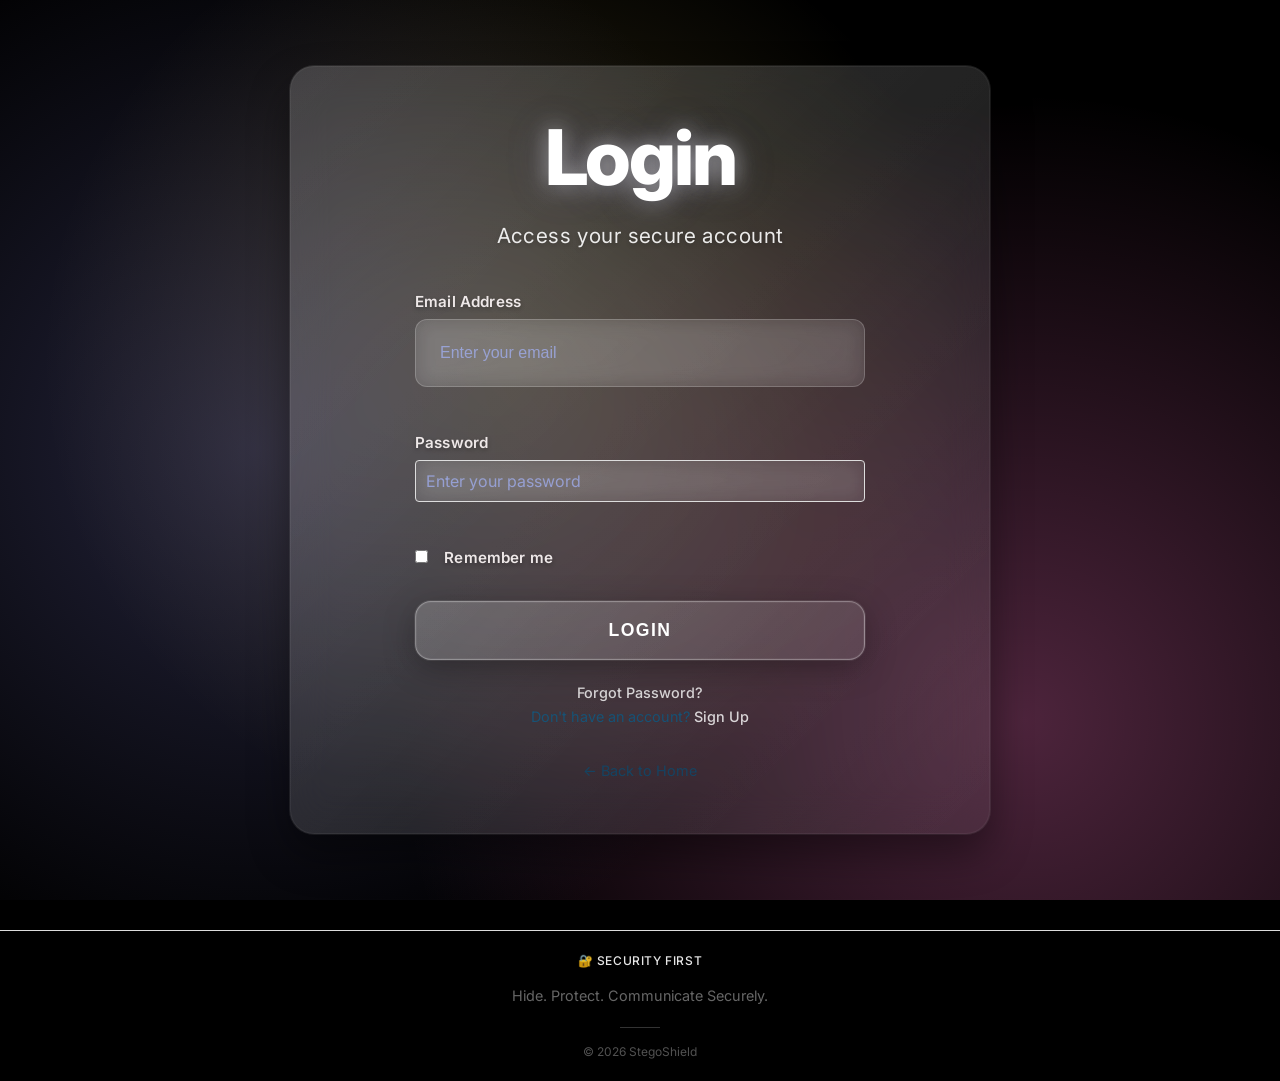
==== frontend/login.html @ 9a410ee3 "Initial commit" ====
<!DOCTYPE html>
<html lang="en">
<head>
    <meta charset="UTF-8">
    <meta name="viewport" content="width=device-width, initial-scale=1.0">
    <title>Login - StegoShield</title>
    <link rel="stylesheet" href="style.css">
    <link rel="stylesheet" href="https://cdnjs.cloudflare.com/ajax/libs/font-awesome/6.0.0/css/all.min.css">
</head>
<body>
    <div class="container">
        <div class="content">
            <h1>Login</h1>
            <p class="tagline">Access your secure account</p>
            
            <form class="auth-form" id="login-form">
                <div class="form-group">
                    <label for="email">Email Address</label>
                    <input type="email" id="email" placeholder="Enter your email" required>
                    <span class="error-message" id="email-error"></span>
                </div>
                
                <div class="form-group">
                    <label for="password">Password</label>
                    <input type="password" id="password" placeholder="Enter your password" required>
                    <span class="error-message" id="password-error"></span>
                </div>
                
                <div class="form-group">
                    <label class="checkbox-label">
                        <input type="checkbox" id="remember">
                        <span class="checkmark"></span>
                        Remember me
                    </label>
                </div>
                
                <button type="submit" class="btn" id="login-btn">
                    <span class="btn-text">Login</span>
                    <span class="btn-loading" style="display: none;">
                        <i class="fas fa-spinner fa-spin"></i> Logging in...
                    </span>
                </button>
            </form>
            
            <div class="auth-links">
                <a href="forgot-password.html" class="link">Forgot Password?</a>
                <p>Don't have an account? <a href="signup.html" class="link">Sign Up</a></p>
            </div>
            
            <div class="back-link">
                <a href="welcome.html">← Back to Home</a>
            </div>
        </div>
    </div>
    
    <footer>
        <div class="footer-content">
            <div class="tag">🔐 Security First</div>
            <p>Hide. Protect. Communicate Securely.</p>
            <div class="divider"></div>
            <p>© 2026 StegoShield</p>
        </div>
    </footer>

    <script>
        function togglePassword(fieldId) {
            const passwordField = document.getElementById(fieldId);
            const eyeIcon = document.getElementById(fieldId + '-eye');
            
            if (passwordField.type === 'password') {
                passwordField.type = 'text';
                eyeIcon.classList.remove('fa-eye');
                eyeIcon.classList.add('fa-eye-slash');
            } else {
                passwordField.type = 'password';
                eyeIcon.classList.remove('fa-eye-slash');
                eyeIcon.classList.add('fa-eye');
            }
        }

        function validateEmail(email) {
            const emailRegex = /^[^\s@]+@[^\s@]+\.[^\s@]+$/;
            return emailRegex.test(email);
        }

        function showError(fieldId, message) {
            document.getElementById(fieldId + '-error').textContent = message;
        }

        function clearErrors() {
            document.getElementById('email-error').textContent = '';
            document.getElementById('password-error').textContent = '';
        }

        document.getElementById('login-form').addEventListener('submit', function(e) {
            e.preventDefault();
            clearErrors();
            
            const email = document.getElementById('email').value.trim();
            const password = document.getElementById('password').value;
            const remember = document.getElementById('remember').checked;
            const loginBtn = document.getElementById('login-btn');
            const btnText = loginBtn.querySelector('.btn-text');
            const btnLoading = loginBtn.querySelector('.btn-loading');
            
            // Validation
            let isValid = true;
            
            if (!email) {
                showError('email', 'Email is required');
                isValid = false;
            } else if (!validateEmail(email)) {
                showError('email', 'Please enter a valid email address');
                isValid = false;
            }
            
            if (!password) {
                showError('password', 'Password is required');
                isValid = false;
            } else if (password.length < 6) {
                showError('password', 'Password must be at least 6 characters');
                isValid = false;
            }
            
            if (!isValid) return;
            
            // Show loading state
            btnText.style.display = 'none';
            btnLoading.style.display = 'inline';
            loginBtn.disabled = true;
            
            // Simulate authentication
            setTimeout(() => {
                // For demo: accept gmail.com emails with any password
                if (email.endsWith('@gmail.com') || email.endsWith('@stegoshield.com')) {
                    console.log('Login successful:', { email, remember });
                    
                    // Store session (in real app, this would be server-side)
                    if (remember) {
                        localStorage.setItem('userEmail', email);
                    } else {
                        sessionStorage.setItem('userEmail', email);
                    }
                    
                    // Extract name from email and store it
                    const emailParts = email.split('@');
                    const userName = emailParts[0].charAt(0).toUpperCase() + emailParts[0].slice(1);
                    localStorage.setItem('userName', userName);
                    
                    // Redirect to main app
                    window.location.href = 'index.html';
                } else {
                    showError('email', 'Please use a valid email address (@gmail.com or @stegoshield.com for demo)');
                    btnText.style.display = 'inline';
                    btnLoading.style.display = 'none';
                    loginBtn.disabled = false;
                }
            }, 1500);
        });

        // Auto-fill remembered email
        window.addEventListener('load', function() {
            const rememberedEmail = localStorage.getItem('userEmail');
            if (rememberedEmail) {
                document.getElementById('email').value = rememberedEmail;
                document.getElementById('remember').checked = true;
            }
        });
    </script>
</body>
</html>
---- frontend/style.css ----
@import url('https://fonts.googleapis.com/css2?family=Inter:wght@300;400;500;600;700;800;900&display=swap');

:root {
    /* Clean Color Palette */
    --primary-gradient: linear-gradient(135deg, #667eea 0%, #764ba2 100%);
    --bg-gradient: linear-gradient(135deg, #1a1a2e 0%, #16213e 50%, #0f3460 100%);
    --glass-white: rgba(255, 255, 255, 0.08);
    --glass-white-heavy: rgba(255, 255, 255, 0.12);
    --text-primary: #ffffff;
    --text-secondary: #e0e7ff;
    --text-muted: #a5b4fc;
    --text-light: #818cf8;
    --accent-primary: #818cf8;
    --accent-secondary: #c084fc;
    --accent-success: #34d399;
    --accent-warning: #fbbf24;
    --accent-error: #f87171;
    --accent-info: #67e8f9;
    
    /* Clean Spacing System */
    --spacing-xs: 0.25rem;
    --spacing-sm: 0.5rem;
    --spacing-md: 1rem;
    --spacing-lg: 1.5rem;
    --spacing-xl: 2rem;
    --spacing-2xl: 2.5rem;
    --spacing-3xl: 3rem;
    --spacing-4xl: 4rem;
    
    /* Clean Shadows */
    --shadow-sm: 0 1px 2px 0 rgba(0, 0, 0, 0.2);
    --shadow-md: 0 4px 6px -1px rgba(0, 0, 0, 0.3), 0 2px 4px -1px rgba(0, 0, 0, 0.2);
    --shadow-lg: 0 10px 15px -3px rgba(0, 0, 0, 0.4), 0 4px 6px -2px rgba(0, 0, 0, 0.3);
    --shadow-xl: 0 20px 25px -5px rgba(0, 0, 0, 0.5), 0 10px 10px -5px rgba(0, 0, 0, 0.2);
    --shadow-2xl: 0 25px 50px -12px rgba(0, 0, 0, 0.6);
    
    /* Clean Border Radius */
    --radius-sm: 0.375rem;
    --radius-md: 0.5rem;
    --radius-lg: 0.75rem;
    --radius-xl: 1rem;
    --radius-2xl: 1.5rem;
    --radius-full: 9999px;
    
    /* Clean Typography */
    --font-xs: 0.75rem;
    --font-sm: 0.875rem;
    --font-base: 1rem;
    --font-lg: 1.125rem;
    --font-xl: 1.25rem;
    --font-2xl: 1.5rem;
    --font-3xl: 1.875rem;
    --font-4xl: 2.25rem;
    --font-5xl: 3rem;
    --font-6xl: 3.75rem;
    --font-7xl: 4.5rem;
    --font-8xl: 6rem;
    --font-9xl: 8rem;
}

* {
    margin: 0;
    padding: 0;
    box-sizing: border-box;
}

body {
    font-family: 'Inter', -apple-system, BlinkMacSystemFont, 'Segoe UI', Roboto, Oxygen, Ubuntu, Cantarell, sans-serif;
    background: #000000;
    color: #ffffff;
    margin: 0;
    padding: 0;
    -webkit-font-smoothing: antialiased;
    -moz-osx-font-smoothing: grayscale;
    text-rendering: optimizeLegibility;
    line-height: 1.6;
    font-weight: 400;
    min-height: 100vh;
    overflow-x: hidden;
}

.container {
    min-height: 100vh;
    display: flex;
    align-items: center;
    justify-content: center;
    padding: 40px 20px;
    position: relative;
    overflow: hidden;
}

.container::before {
    content: '';
    position: absolute;
    top: 0;
    left: 0;
    right: 0;
    bottom: 0;
    background: 
        radial-gradient(circle at 20% 50%, rgba(120, 119, 198, 0.3) 0%, transparent 50%),
        radial-gradient(circle at 80% 80%, rgba(255, 119, 198, 0.3) 0%, transparent 50%),
        radial-gradient(circle at 40% 40%, rgba(255, 219, 98, 0.2) 0%, transparent 50%);
    animation: gradientShift 15s ease-in-out infinite;
}

@keyframes gradientShift {
    0%, 100% { transform: rotate(0deg) scale(1); }
    50% { transform: rotate(180deg) scale(1.1); }
}

.content {
    background: linear-gradient(135deg, rgba(255, 255, 255, 0.1) 0%, rgba(255, 255, 255, 0.05) 100%);
    backdrop-filter: blur(20px);
    -webkit-backdrop-filter: blur(20px);
    border-radius: 24px;
    padding: 50px 40px;
    text-align: center;
    box-shadow: 
        0 20px 40px rgba(0, 0, 0, 0.4),
        0 0 0 1px rgba(255, 255, 255, 0.1),
        inset 0 0 0 1px rgba(255, 255, 255, 0.05);
    position: relative;
    z-index: 1;
    max-width: 500px;
    width: 100%;
    animation: contentFloat 6s ease-in-out infinite;
}

@keyframes contentFloat {
    0%, 100% { transform: translateY(0px); }
    50% { transform: translateY(-10px); }
}

.content::before {
    content: '';
    position: absolute;
    top: 0;
    left: 0;
    right: 0;
    bottom: 0;
    background: linear-gradient(135deg, rgba(255, 255, 255, 0.1) 0%, rgba(255, 255, 255, 0.02) 100%);
    border-radius: 24px;
    pointer-events: none;
}

h1 {
    font-size: 4rem;
    font-weight: 800;
    margin-bottom: 20px;
    letter-spacing: -0.03em;
    color: #ffffff;
    text-shadow: 
        0 0 20px rgba(255, 255, 255, 0.5),
        0 0 40px rgba(120, 119, 198, 0.3),
        0 4px 8px rgba(0, 0, 0, 0.3);
    position: relative;
    z-index: 2;
    line-height: 1.1;
    animation: titleGlow 3s ease-in-out infinite alternate;
}

@keyframes titleGlow {
    from { 
        text-shadow: 
            0 0 20px rgba(255, 255, 255, 0.5),
            0 0 40px rgba(120, 119, 198, 0.3),
            0 4px 8px rgba(0, 0, 0, 0.3);
    }
    to { 
        text-shadow: 
            0 0 30px rgba(255, 255, 255, 0.8),
            0 0 60px rgba(120, 119, 198, 0.5),
            0 4px 8px rgba(0, 0, 0, 0.3);
    }
}

.tagline {
    font-size: 1.2rem;
    font-weight: 400;
    margin-bottom: 40px;
    color: rgba(255, 255, 255, 0.9);
    letter-spacing: 0.02em;
    position: relative;
    z-index: 2;
    line-height: 1.4;
    text-shadow: 0 2px 4px rgba(0, 0, 0, 0.2);
}

.btn {
    display: block;
    padding: 18px 40px;
    background: linear-gradient(135deg, rgba(255, 255, 255, 0.2) 0%, rgba(255, 255, 255, 0.1) 100%);
    color: #ffffff;
    text-decoration: none;
    border-radius: 16px;
    font-size: 1.1rem;
    font-weight: 600;
    transition: all 0.4s cubic-bezier(0.4, 0, 0.2, 1);
    border: 1px solid rgba(255, 255, 255, 0.3);
    box-shadow: 
        0 8px 32px rgba(0, 0, 0, 0.3),
        0 0 0 1px rgba(255, 255, 255, 0.1),
        inset 0 0 0 1px rgba(255, 255, 255, 0.05);
    position: relative;
    z-index: 2;
    overflow: hidden;
    text-transform: uppercase;
    letter-spacing: 0.08em;
    width: 100%;
    text-align: center;
}

.btn::before {
    content: '';
    position: absolute;
    top: 0;
    left: -100%;
    width: 100%;
    height: 100%;
    background: linear-gradient(90deg, transparent, rgba(255, 255, 255, 0.3), transparent);
    transition: left 0.8s ease;
}

.btn:hover {
    background: linear-gradient(135deg, rgba(255, 255, 255, 0.3) 0%, rgba(255, 255, 255, 0.15) 100%);
    border-color: rgba(255, 255, 255, 0.5);
    transform: translateY(-4px) scale(1.02);
    box-shadow: 
        0 16px 48px rgba(0, 0, 0, 0.4),
        0 0 0 1px rgba(255, 255, 255, 0.2),
        inset 0 0 0 1px rgba(255, 255, 255, 0.1);
}

.btn:hover::before {
    left: 100%;
}

.btn:active {
    transform: translateY(-2px) scale(1.01);
    box-shadow: 
        0 8px 32px rgba(0, 0, 0, 0.3),
        0 0 0 1px rgba(255, 255, 255, 0.1),
        inset 0 0 0 1px rgba(255, 255, 255, 0.05);
}

.auth-options {
    margin-top: 40px;
    padding-top: 30px;
    border-top: 1px solid rgba(255, 255, 255, 0.2);
    position: relative;
    z-index: 2;
}

.auth-text {
    font-size: 0.95rem;
    margin-bottom: 12px;
    opacity: 0.9;
    color: rgba(255, 255, 255, 0.9);
    font-weight: 400;
    letter-spacing: 0.02em;
    text-shadow: 0 2px 4px rgba(0, 0, 0, 0.2);
}

.auth-btn {
    display: block;
    padding: 12px 24px;
    background: linear-gradient(135deg, rgba(255, 255, 255, 0.15) 0%, rgba(255, 255, 255, 0.05) 100%);
    color: #ffffff;
    text-decoration: none;
    border-radius: 12px;
    font-size: 0.95rem;
    font-weight: 500;
    border: 1px solid rgba(255, 255, 255, 0.2);
    transition: all 0.3s cubic-bezier(0.4, 0, 0.2, 1);
    margin-bottom: 12px;
    box-shadow: 
        0 4px 16px rgba(0, 0, 0, 0.2),
        0 0 0 1px rgba(255, 255, 255, 0.1);
    text-shadow: 0 2px 4px rgba(0, 0, 0, 0.2);
    width: 100%;
    text-align: center;
}

.auth-btn:hover {
    background: linear-gradient(135deg, rgba(255, 255, 255, 0.25) 0%, rgba(255, 255, 255, 0.1) 100%);
    border-color: rgba(255, 255, 255, 0.4);
    transform: translateY(-2px) scale(1.02);
    box-shadow: 
        0 8px 24px rgba(0, 0, 0, 0.3),
        0 0 0 1px rgba(255, 255, 255, 0.2);
}

/* Simple Footer - No Box */
footer {
    text-align: center;
    margin-top: 60px;
    padding: 20px;
    color: rgba(255, 255, 255, 0.7);
    font-size: 0.85rem;
    font-weight: 400;
    text-shadow: 0 2px 4px rgba(0, 0, 0, 0.3);
}

.footer-content {
    display: flex;
    flex-direction: column;
    align-items: center;
    gap: 8px;
}

footer .tag {
    color: rgba(255, 255, 255, 0.9);
    font-size: 0.75rem;
    font-weight: 500;
    text-transform: uppercase;
    letter-spacing: 0.05em;
    margin-bottom: 8px;
}

footer p {
    margin-bottom: 4px;
    line-height: 1.4;
}

footer p:last-child {
    font-size: 0.75rem;
    opacity: 0.8;
    margin-bottom: 0;
}

footer .divider {
    width: 40px;
    height: 1px;
    background: rgba(255, 255, 255, 0.2);
    margin: 8px auto;
}

/* Enhanced Authentication Forms */
.auth-form {
    max-width: 450px;
    margin: 0 auto;
    position: relative;
    z-index: 2;
    text-align: left;
}

.form-group {
    margin-bottom: 20px;
    text-align: left;
}

.form-group label {
    display: block;
    margin-bottom: 8px;
    color: #ffffff;
    font-weight: 600;
    font-size: 0.95rem;
    letter-spacing: 0.01em;
    text-shadow: 0 2px 4px rgba(0, 0, 0, 0.3);
    text-align: left;
}

.form-group input[type="text"],
.form-group input[type="email"],
.form-group input[type="password"] {
    width: 100%;
    padding: 12px 16px;
    background: rgba(255, 255, 255, 0.1);
    border: 1px solid rgba(255, 255, 255, 0.2);
    border-radius: 8px;
    color: #ffffff;
    font-size: 0.95rem;
    transition: all 0.3s ease;
    text-align: left;
}

.form-group input[type="text"]:focus,
.form-group input[type="email"]:focus,
.form-group input[type="password"]:focus {
    outline: none;
    background: rgba(255, 255, 255, 0.15);
    border-color: rgba(255, 255, 255, 0.4);
    box-shadow: 0 0 0 3px rgba(255, 255, 255, 0.1);
}

.form-group input::placeholder {
    color: rgba(255, 255, 255, 0.5);
    text-align: left;
}

.error-message {
    display: block;
    margin-top: 5px;
    color: #f87171;
    font-size: 0.85rem;
    text-align: left;
}

.checkbox-label {
    display: flex;
    align-items: center;
    cursor: pointer;
    color: #ffffff;
    font-size: 0.9rem;
    text-align: left;
    margin-bottom: 20px;
    font-weight: 500;
}

.checkbox-label input[type="checkbox"] {
    margin-right: 8px;
}

.checkmark {
    /* Additional checkbox styling if needed */
    display: inline-block;
}

/* Centered submit buttons */
.auth-form .btn {
    display: block;
    margin: 30px auto 20px;
    text-align: center;
}

.auth-links {
    margin-top: 20px;
    text-align: center;
}

.auth-links .link {
    color: rgba(255, 255, 255, 0.8);
    text-decoration: none;
    font-size: 0.9rem;
    transition: color 0.3s ease;
}

.auth-links .link:hover {
    color: #ffffff;
}

.back-link {
    margin-top: 20px;
    text-align: center;
}

.back-link a {
    color: rgba(255, 255, 255, 0.7);
    text-decoration: none;
    font-size: 0.9rem;
    transition: color 0.3s ease;
}

.back-link a:hover {
    color: rgba(255, 255, 255, 0.9);
}

.password-strength {
    margin-top: 8px;
    text-align: left;
}

.strength-bar {
    width: 100%;
    height: 4px;
    background: rgba(255, 255, 255, 0.2);
    border-radius: 2px;
    overflow: hidden;
    margin-bottom: 5px;
}

.strength-bar::before {
    content: '';
    display: block;
    height: 100%;
    width: 0%;
    background: #dc2626;
    transition: all 0.3s ease;
}

.strength-text {
    font-size: 0.8rem;
    color: rgba(255, 255, 255, 0.7);
}

.input-wrapper {
    position: relative;
    width: 100%;
}

.form-group input[type="email"],
.form-group input[type="password"],
.form-group input[type="text"] {
    width: 100%;
    padding: var(--spacing-lg) var(--spacing-xl) var(--spacing-lg) var(--spacing-lg);
    border: 1px solid rgba(255, 255, 255, 0.2);
    border-radius: var(--radius-lg);
    font-size: var(--font-base);
    background: var(--glass-white);
    color: var(--text-primary);
    backdrop-filter: blur(10px);
    -webkit-backdrop-filter: blur(10px);
    transition: all 0.3s cubic-bezier(0.4, 0, 0.2, 1);
    font-weight: 400;
}

.form-group input:focus {
    outline: none;
    border-color: var(--accent-primary);
    background: rgba(255, 255, 255, 0.3);
    box-shadow: 0 0 0 3px rgba(59, 130, 246, 0.1);
}

.form-group input::placeholder {
    color: var(--text-muted);
    opacity: 0.7;
}

.input-icon {
    position: absolute;
    right: var(--spacing-md);
    top: 50%;
    transform: translateY(-50%);
    color: var(--text-muted);
    opacity: 0.6;
    cursor: pointer;
    transition: all 0.3s ease;
    font-size: var(--font-lg);
}

.input-icon:hover {
    opacity: 1;
    color: var(--text-secondary);
}

.password-toggle {
    cursor: pointer;
}

.error-message {
    display: block;
    color: var(--accent-error);
    font-size: var(--font-xs);
    margin-top: var(--spacing-sm);
    min-height: 16px;
    font-weight: 500;
}

.password-strength {
    margin-top: var(--spacing-md);
}

.strength-bar {
    height: 4px;
    background: rgba(255, 255, 255, 0.1);
    border-radius: var(--radius-full);
    margin-bottom: var(--spacing-sm);
    transition: all 0.3s ease;
    width: 0%;
}

.strength-text {
    font-size: var(--font-xs);
    color: var(--text-muted);
    font-weight: 500;
    border-color: rgba(255, 255, 255, 0.5);
    background: rgba(255, 255, 255, 0.15);
}

.checkbox-label {
    display: flex;
    align-items: center;
    cursor: pointer;
    font-size: 0.9rem;
    color: #0c4a6e;
}

.checkbox-label input[type="checkbox"] {
    margin-right: 8px;
}

.auth-links {
    margin-top: 20px;
    text-align: center;
}

.auth-links p {
    color: #0c4a6e;
    font-size: 0.9rem;
    margin-bottom: 10px;
}

.link {
    color: #0ea5e9;
    text-decoration: none;
    font-weight: 500;
}

.link:hover {
    text-decoration: underline;
}

.back-link {
    margin-top: 30px;
    text-align: center;
}

.back-link a {
    color: #0c4a6e;
    text-decoration: none;
    font-size: 0.9rem;
    opacity: 0.8;
}

.back-link a:hover {
    opacity: 1;
}

/* Enhanced Responsive Design */

/* Mobile First Approach */
@media (max-width: 480px) {
    .container {
        padding: 20px 15px;
    }
    
    .content {
        padding: 25px 20px;
        margin: 0 5px;
    }
    
    h1 {
        font-size: 2.5rem;
        letter-spacing: -0.01em;
        line-height: 1.2;
    }
    
    .tagline {
        font-size: 1rem;
        margin-bottom: 25px;
        line-height: 1.4;
    }
    
    .btn {
        padding: 12px 24px;
        font-size: 0.9rem;
        width: 100%;
        max-width: 280px;
    }
    
    .auth-options {
        margin-top: 25px;
        padding-top: 20px;
    }
    
    .auth-text {
        font-size: 0.8rem;
        margin-bottom: 8px;
    }
    
    .auth-btn {
        padding: 8px 20px;
        font-size: 0.8rem;
        width: 100%;
        max-width: 200px;
    }
    
    footer {
        padding: 25px 15px;
    }
    
    footer .tag {
        font-size: 0.7rem;
        padding: 5px 10px;
        margin-bottom: 10px;
    }
    
    footer p {
        font-size: 0.75rem;
        margin-bottom: 4px;
    }
    
    footer p:last-child {
        font-size: 0.65rem;
    }
}

/* Tablet Styles */
@media (max-width: 768px) {
    h1 {
        font-size: 3rem;
        letter-spacing: -0.01em;
    }
    
    .container {
        padding: 30px 20px;
    }
    
    .content {
        padding: 35px 25px;
        margin: 0 10px;
    }
    
    .tagline {
        font-size: 1.1rem;
        margin-bottom: 30px;
    }
    
    .btn {
        padding: 14px 32px;
        font-size: 0.95rem;
    }
    
    .auth-options {
        margin-top: 35px;
        padding-top: 25px;
    }
    
    .auth-text {
        font-size: 0.85rem;
    }
    
    .auth-btn {
        padding: 9px 22px;
        font-size: 0.85rem;
    }
    
    footer {
        padding: 30px 20px;
    }
    
    footer .tag {
        font-size: 0.7rem;
        padding: 6px 12px;
    }
    
    footer p {
        font-size: 0.8rem;
    }
    
    footer p:last-child {
        font-size: 0.7rem;
    }
}

/* Authentication Pages Responsive */
@media (max-width: 768px) {
    .auth-form {
        max-width: 100%;
        padding: 0 10px;
    }
    
    .form-group label {
        font-size: 0.85rem;
        margin-bottom: 6px;
    }
    
    .form-group input[type="email"],
    .form-group input[type="password"],
    .form-group input[type="text"] {
        padding: 10px;
        font-size: 0.9rem;
    }
    
    .input-icon {
        right: 10px;
        font-size: 0.9rem;
    }
    
    .error-message {
        font-size: 0.75rem;
        margin-top: 4px;
    }
    
    .password-strength {
        margin-top: 6px;
    }
    
    .strength-text {
        font-size: 0.7rem;
    }
    
    .checkbox-label {
        font-size: 0.8rem;
    }
    
    .auth-links {
        margin-top: 15px;
    }
    
    .auth-links p {
        font-size: 0.8rem;
    }
    
    .link {
        font-size: 0.8rem;
    }
    
    .back-link {
        margin-top: 20px;
    }
    
    .back-link a {
        font-size: 0.8rem;
    }
}

/* Main App Page Responsive */
@media (max-width: 768px) {
    .user-header {
        padding: 12px 15px;
    }
    
    .user-container {
        flex-direction: column;
        gap: 12px;
        text-align: center;
    }
    
    .user-info {
        flex-direction: column;
        gap: 8px;
    }
    
    .user-avatar {
        width: 50px;
        height: 50px;
        font-size: 1.4rem;
    }
    
    .user-name {
        font-size: 1.1rem;
    }
    
    .user-email {
        font-size: 0.9rem;
    }
    
    .logout-btn {
        width: 100%;
        max-width: 200px;
        justify-content: center;
    }
    
    .main-container {
        padding: 15px;
        min-height: calc(100vh - 120px);
    }
    
    header h1 {
        font-size: 1.8rem;
        margin-bottom: 8px;
    }
    
    header p {
        font-size: 0.9rem;
    }
    
    .header-nav {
        flex-direction: column;
        gap: 15px;
    }
    
    .back-btn {
        align-self: flex-start;
        padding: 6px 12px;
        font-size: 0.8rem;
    }
    
    .main-content {
        border-radius: 8px;
    }
    
    .tabs {
        flex-direction: column;
    }
    
    .tab-btn {
        padding: 12px;
        font-size: 0.9rem;
    }
    
    .tab-content {
        padding: 20px 15px;
    }
    
    .tab-content h2 {
        font-size: 1.3rem;
        margin-bottom: 12px;
    }
    
    .tab-content p {
        font-size: 0.9rem;
        margin-bottom: 20px;
    }
    
    .form-group {
        margin-bottom: 20px;
    }
    
    .form-group label {
        font-size: 0.85rem;
        margin-bottom: 6px;
    }
    
    .form-group input,
    .form-group textarea {
        padding: 10px;
        font-size: 0.9rem;
    }
    
    .form-group small {
        font-size: 0.75rem;
        margin-top: 4px;
    }
    
    .btn-primary {
        padding: 12px 20px;
        font-size: 0.9rem;
    }
    
    .result {
        padding: 15px;
        margin-top: 20px;
    }
    
    .result h3 {
        font-size: 1rem;
        margin-bottom: 10px;
    }
    
    .result .message-box {
        padding: 12px;
        margin: 10px 0;
    }
    
    .result .download-btn,
    .result .copy-btn {
        padding: 8px 14px;
        font-size: 0.8rem;
    }
    
    footer {
        padding: 20px 15px;
        margin-top: 30px;
    }
    
    footer p {
        font-size: 0.8rem;
        margin-bottom: 4px;
    }
}

/* Small Mobile (iPhone SE, etc) */
@media (max-width: 375px) {
    h1 {
        font-size: 2.2rem;
    }
    
    .tagline {
        font-size: 0.95rem;
    }
    
    .btn {
        padding: 10px 20px;
        font-size: 0.85rem;
    }
    
    .auth-btn {
        padding: 7px 18px;
        font-size: 0.75rem;
    }
    
    .user-avatar {
        width: 45px;
        height: 45px;
        font-size: 1.2rem;
    }
    
    .tab-btn {
        padding: 10px;
        font-size: 0.85rem;
    }
    
    .tab-content {
        padding: 15px 10px;
    }
}

/* Large Tablets and Small Desktops */
@media (min-width: 769px) and (max-width: 1024px) {
    .container {
        padding: 40px 30px;
    }
    
    .content {
        padding: 45px 35px;
        max-width: 650px;
    }
    
    h1 {
        font-size: 3.8rem;
    }
    
    .tagline {
        font-size: 1.2rem;
    }
    
    .main-container {
        padding: 25px;
    }
    
    .user-container {
        max-width: 900px;
    }
}

/* Large Desktops */
@media (min-width: 1200px) {
    .container {
        padding: 50px 40px;
    }
    
    .content {
        padding: 50px 40px;
        max-width: 700px;
    }
    
    h1 {
        font-size: 4.8rem;
    }
    
    .tagline {
        font-size: 1.3rem;
    }
    
    .main-container {
        padding: 30px;
        max-width: 900px;
    }
}

/* Landscape Mode for Mobile */
@media (max-width: 768px) and (orientation: landscape) {
    .container {
        padding: 15px 10px;
    }
    
    .content {
        padding: 20px 15px;
    }
    
    h1 {
        font-size: 2.2rem;
        margin-bottom: 10px;
    }
    
    .tagline {
        font-size: 0.9rem;
        margin-bottom: 15px;
    }
    
    .auth-options {
        margin-top: 15px;
        padding-top: 15px;
    }
    
    .user-header {
        padding: 8px 15px;
    }
    
    .user-container {
        flex-direction: row;
        gap: 15px;
    }
    
    .user-avatar {
        width: 35px;
        height: 35px;
        font-size: 1rem;
    }
    
    .main-container {
        min-height: calc(100vh - 60px);
    }
}

/* High DPI Displays */
@media (-webkit-min-device-pixel-ratio: 2), (min-resolution: 192dpi) {
    .user-avatar {
        border-width: 1px;
    }
    
    .btn {
        border-width: 0.5px;
    }
    
    .input-icon {
        -webkit-font-smoothing: antialiased;
    }
}

/* Main App Styles */
.main-container {
    max-width: 800px;
    margin: 0 auto;
    padding: 20px;
    background: white;
    min-height: 100vh;
    box-shadow: 0 0 10px rgba(0,0,0,0.1);
}

header {
    text-align: center;
    margin-bottom: 30px;
    padding-bottom: 20px;
    border-bottom: 1px solid #ddd;
}

header h1 {
    font-size: 2em;
    margin-bottom: 10px;
    color: #2c3e50;
}

header p {
    color: #666;
    font-size: 1em;
}

.header-nav {
    display: flex;
    justify-content: space-between;
    align-items: center;
    margin-bottom: 20px;
}

.back-btn {
    color: #3498db;
    text-decoration: none;
    font-size: 0.9em;
    padding: 5px 10px;
    border: 1px solid #3498db;
    border-radius: 3px;
    transition: all 0.3s ease;
}

.back-btn:hover {
    background: #3498db;
    color: white;
}

.header-title {
    text-align: center;
    flex: 1;
}

.main-content {
    background: #fafafa;
    border-radius: 8px;
    overflow: hidden;
    border: 1px solid #ddd;
}

.tabs {
    display: flex;
    background: #f8f9fa;
    border-bottom: 1px solid #ddd;
}

.tab-btn {
    flex: 1;
    padding: 15px;
    background: none;
    border: none;
    font-size: 1em;
    font-weight: 600;
    cursor: pointer;
    transition: background 0.3s ease;
    color: #666;
}

.tab-btn:hover {
    background: #e9ecef;
}

.tab-btn.active {
    background: #3498db;
    color: white;
}

.tab-content {
    display: none;
    padding: 30px;
}

.tab-content.active {
    display: block;
}

.tab-content h2 {
    color: #2c3e50;
    margin-bottom: 15px;
    font-size: 1.5em;
}

.tab-content p {
    color: #666;
    margin-bottom: 25px;
    font-size: 1em;
}

.form {
    max-width: 500px;
}

.form-group {
    margin-bottom: 20px;
}

.form-group label {
    display: block;
    margin-bottom: 5px;
    font-weight: 600;
    color: #eee8e8;
}

.form-group input[type="file"],
.form-group input[type="password"],
.form-group textarea {
    width: 100%;
    padding: 10px;
    border: 1px solid #ddd;
    border-radius: 4px;
    font-size: 1em;
    font-family: inherit;
}

.form-group input:focus,
.form-group textarea:focus {
    outline: none;
    border-color: #3498db;
}

.form-group textarea {
    resize: vertical;
    min-height: 80px;
}

.form-group small {
    display: block;
    margin-top: 5px;
    color: #666;
    font-size: 0.85em;
}

.image-preview {
    margin-top: 10px;
    max-width: 100%;
}

.image-preview img {
    max-width: 100%;
    height: 150px;
    object-fit: cover;
    border: 1px solid #ddd;
    border-radius: 4px;
}

.btn-primary {
    background: #3498db;
    color: white;
    border: none;
    padding: 12px 25px;
    font-size: 1em;
    font-weight: 600;
    border-radius: 4px;
    cursor: pointer;
    transition: background 0.3s ease;
    width: 100%;
}

.btn-primary:hover {
    background: #2980b9;
}

.btn-primary:disabled {
    background: #95a5a6;
    cursor: not-allowed;
}

.result {
    margin-top: 25px;
    padding: 15px;
    border-radius: 4px;
    display: none;
}

.result.success {
    background: #d4edda;
    border: 1px solid #c3e6cb;
    color: #155724;
}

.result.error {
    background: #f8d7da;
    border: 1px solid #f5c6cb;
    color: #721c24;
}

.result h3 {
    margin-bottom: 10px;
    font-size: 1.1em;
}

.result .message-box {
    background: white;
    padding: 15px;
    border-radius: 4px;
    margin: 10px 0;
    border: 1px solid #ddd;
}

.result .download-btn,
.result .copy-btn {
    background: #27ae60;
    color: white;
    border: none;
    padding: 8px 15px;
    border-radius: 4px;
    cursor: pointer;
    margin-right: 10px;
    font-size: 0.9em;
}

.result .download-btn:hover,
.result .copy-btn:hover {
    background: #229954;
}

footer {
    text-align: center;
    margin-top: 30px;
    padding-top: 20px;
    border-top: 1px solid #ddd;
    color: #666;
    font-size: 0.9em;
}

footer p {
    margin-bottom: 5px;
}

.loading {
    display: inline-block;
    width: 16px;
    height: 16px;
    border: 2px solid #f3f3f3;
    border-top: 2px solid #3498db;
    border-radius: 50%;
    animation: spin 1s linear infinite;
    margin-right: 8px;
}

@keyframes spin {
    0% { transform: rotate(0deg); }
    100% { transform: rotate(360deg); }
}

@media (max-width: 768px) {
    .main-container {
        padding: 10px;
    }
    
    header h1 {
        font-size: 2em;
    }
    
    .tab-content {
        padding: 20px;
    }
    
    .tabs {
        flex-direction: column;
    }
    
    .header-nav {
        flex-direction: column;
        gap: 10px;
    }
}
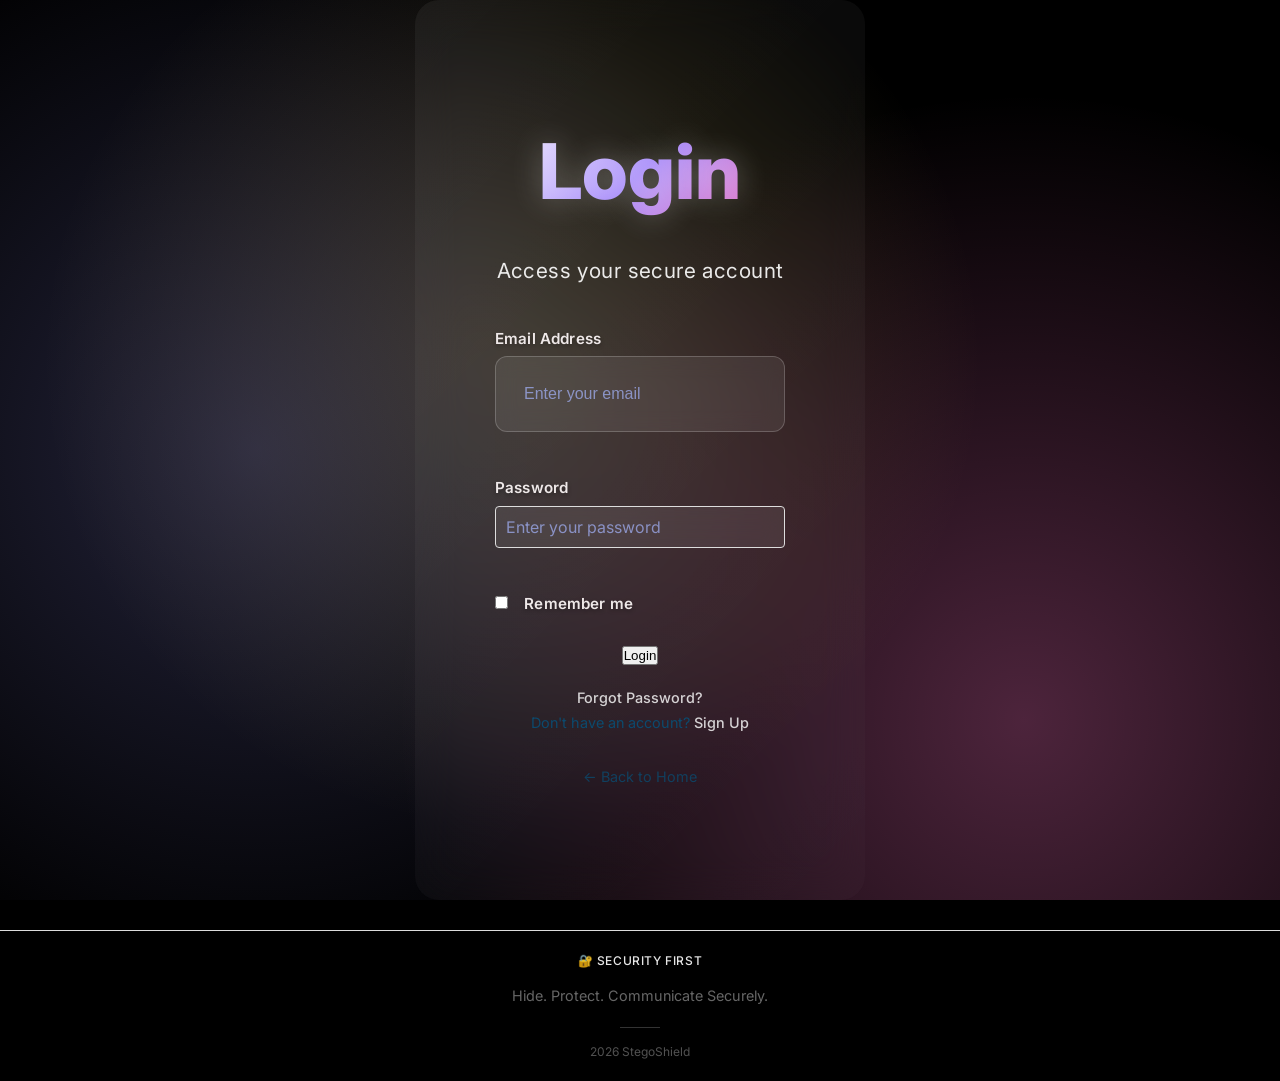
==== commit 0ba5c62d: "Updated UI/UX" ====
--- a/frontend/login.html
+++ b/frontend/login.html
@@ -58,7 +58,7 @@
             <div class="tag">🔐 Security First</div>
             <p>Hide. Protect. Communicate Securely.</p>
             <div class="divider"></div>
-            <p>© 2026 StegoShield</p>
+            <p>2026 StegoShield</p>
         </div>
     </footer>
 
@@ -103,7 +103,6 @@
             const btnText = loginBtn.querySelector('.btn-text');
             const btnLoading = loginBtn.querySelector('.btn-loading');
             
-            // Validation
             let isValid = true;
             
             if (!email) {
@@ -124,30 +123,24 @@
             
             if (!isValid) return;
             
-            // Show loading state
             btnText.style.display = 'none';
             btnLoading.style.display = 'inline';
             loginBtn.disabled = true;
             
-            // Simulate authentication
             setTimeout(() => {
-                // For demo: accept gmail.com emails with any password
                 if (email.endsWith('@gmail.com') || email.endsWith('@stegoshield.com')) {
                     console.log('Login successful:', { email, remember });
                     
-                    // Store session (in real app, this would be server-side)
                     if (remember) {
                         localStorage.setItem('userEmail', email);
                     } else {
                         sessionStorage.setItem('userEmail', email);
                     }
                     
-                    // Extract name from email and store it
                     const emailParts = email.split('@');
                     const userName = emailParts[0].charAt(0).toUpperCase() + emailParts[0].slice(1);
                     localStorage.setItem('userName', userName);
                     
-                    // Redirect to main app
                     window.location.href = 'index.html';
                 } else {
                     showError('email', 'Please use a valid email address (@gmail.com or @stegoshield.com for demo)');
@@ -158,7 +151,6 @@
             }, 1500);
         });
 
-        // Auto-fill remembered email
         window.addEventListener('load', function() {
             const rememberedEmail = localStorage.getItem('userEmail');
             if (rememberedEmail) {
--- a/frontend/style.css
+++ b/frontend/style.css
@@ -1,7 +1,6 @@
 @import url('https://fonts.googleapis.com/css2?family=Inter:wght@300;400;500;600;700;800;900&display=swap');
 
 :root {
-    /* Clean Color Palette */
     --primary-gradient: linear-gradient(135deg, #667eea 0%, #764ba2 100%);
     --bg-gradient: linear-gradient(135deg, #1a1a2e 0%, #16213e 50%, #0f3460 100%);
     --glass-white: rgba(255, 255, 255, 0.08);
@@ -17,24 +16,21 @@
     --accent-error: #f87171;
     --accent-info: #67e8f9;
     
-    /* Clean Spacing System */
     --spacing-xs: 0.25rem;
     --spacing-sm: 0.5rem;
-    --spacing-md: 1rem;
-    --spacing-lg: 1.5rem;
-    --spacing-xl: 2rem;
-    --spacing-2xl: 2.5rem;
-    --spacing-3xl: 3rem;
-    --spacing-4xl: 4rem;
-    
-    /* Clean Shadows */
+    --spacing-md: 1.25rem;
+    --spacing-lg: 1.75rem;
+    --spacing-xl: 2.25rem;
+    --spacing-2xl: 2.75rem;
+    --spacing-3xl: 3.25rem;
+    --spacing-4xl: 4.25rem;
+    
     --shadow-sm: 0 1px 2px 0 rgba(0, 0, 0, 0.2);
     --shadow-md: 0 4px 6px -1px rgba(0, 0, 0, 0.3), 0 2px 4px -1px rgba(0, 0, 0, 0.2);
     --shadow-lg: 0 10px 15px -3px rgba(0, 0, 0, 0.4), 0 4px 6px -2px rgba(0, 0, 0, 0.3);
     --shadow-xl: 0 20px 25px -5px rgba(0, 0, 0, 0.5), 0 10px 10px -5px rgba(0, 0, 0, 0.2);
     --shadow-2xl: 0 25px 50px -12px rgba(0, 0, 0, 0.6);
     
-    /* Clean Border Radius */
     --radius-sm: 0.375rem;
     --radius-md: 0.5rem;
     --radius-lg: 0.75rem;
@@ -42,7 +38,6 @@
     --radius-2xl: 1.5rem;
     --radius-full: 9999px;
     
-    /* Clean Typography */
     --font-xs: 0.75rem;
     --font-sm: 0.875rem;
     --font-base: 1rem;
@@ -79,19 +74,9 @@
     overflow-x: hidden;
 }
 
-.container {
-    min-height: 100vh;
-    display: flex;
-    align-items: center;
-    justify-content: center;
-    padding: 40px 20px;
-    position: relative;
-    overflow: hidden;
-}
-
-.container::before {
+body::before {
     content: '';
-    position: absolute;
+    position: fixed;
     top: 0;
     left: 0;
     right: 0;
@@ -101,6 +86,8 @@
         radial-gradient(circle at 80% 80%, rgba(255, 119, 198, 0.3) 0%, transparent 50%),
         radial-gradient(circle at 40% 40%, rgba(255, 219, 98, 0.2) 0%, transparent 50%);
     animation: gradientShift 15s ease-in-out infinite;
+    pointer-events: none;
+    z-index: 0;
 }
 
 @keyframes gradientShift {
@@ -108,152 +95,80 @@
     50% { transform: rotate(180deg) scale(1.1); }
 }
 
-.content {
-    background: linear-gradient(135deg, rgba(255, 255, 255, 0.1) 0%, rgba(255, 255, 255, 0.05) 100%);
-    backdrop-filter: blur(20px);
-    -webkit-backdrop-filter: blur(20px);
-    border-radius: 24px;
-    padding: 50px 40px;
-    text-align: center;
-    box-shadow: 
-        0 20px 40px rgba(0, 0, 0, 0.4),
-        0 0 0 1px rgba(255, 255, 255, 0.1),
-        inset 0 0 0 1px rgba(255, 255, 255, 0.05);
+.container {
+    max-width: 450px;
+    margin: 0 auto;
+    padding: 40px 20px;
     position: relative;
     z-index: 1;
-    max-width: 500px;
-    width: 100%;
-    animation: contentFloat 6s ease-in-out infinite;
-}
-
-@keyframes contentFloat {
-    0%, 100% { transform: translateY(0px); }
-    50% { transform: translateY(-10px); }
-}
-
-.content::before {
+    min-height: 100vh;
+    display: flex;
+    align-items: center;
+    justify-content: center;
+}
+
+.container::before {
     content: '';
     position: absolute;
     top: 0;
     left: 0;
     right: 0;
     bottom: 0;
-    background: linear-gradient(135deg, rgba(255, 255, 255, 0.1) 0%, rgba(255, 255, 255, 0.02) 100%);
+    background: linear-gradient(135deg, rgba(255, 255, 255, 0.05) 0%, rgba(255, 255, 255, 0.02) 100%);
     border-radius: 24px;
-    pointer-events: none;
+    backdrop-filter: blur(20px);
+    -webkit-backdrop-filter: blur(20px);
+    z-index: -1;
+}
+
+.content {
+    position: relative;
+    z-index: 2;
+    width: 100%;
+    animation: contentFloat 6s ease-in-out infinite;
+}
+
+@keyframes contentFloat {
+    0%, 100% { transform: translateY(0px); }
+    50% { transform: translateY(-10px); }
 }
 
 h1 {
-    font-size: 4rem;
+    font-size: 2.5rem;
     font-weight: 800;
     margin-bottom: 20px;
-    letter-spacing: -0.03em;
-    color: #ffffff;
-    text-shadow: 
-        0 0 20px rgba(255, 255, 255, 0.5),
-        0 0 40px rgba(120, 119, 198, 0.3),
-        0 4px 8px rgba(0, 0, 0, 0.3);
-    position: relative;
-    z-index: 2;
-    line-height: 1.1;
+    text-align: center;
+    background: linear-gradient(135deg, #ffffff 0%, #a78bfa 50%, #f472b6 100%);
+    -webkit-background-clip: text;
+    -webkit-text-fill-color: transparent;
+    background-clip: text;
+    text-shadow: 0 0 30px rgba(255, 255, 255, 0.3);
     animation: titleGlow 3s ease-in-out infinite alternate;
 }
 
 @keyframes titleGlow {
-    from { 
-        text-shadow: 
-            0 0 20px rgba(255, 255, 255, 0.5),
-            0 0 40px rgba(120, 119, 198, 0.3),
-            0 4px 8px rgba(0, 0, 0, 0.3);
-    }
-    to { 
-        text-shadow: 
-            0 0 30px rgba(255, 255, 255, 0.8),
-            0 0 60px rgba(120, 119, 198, 0.5),
-            0 4px 8px rgba(0, 0, 0, 0.3);
-    }
+    from { filter: brightness(1) contrast(1); }
+    to { filter: brightness(1.2) contrast(1.1); }
 }
 
 .tagline {
-    font-size: 1.2rem;
-    font-weight: 400;
+    text-align: center;
+    font-size: 1.1rem;
     margin-bottom: 40px;
     color: rgba(255, 255, 255, 0.9);
     letter-spacing: 0.02em;
     position: relative;
     z-index: 2;
-    line-height: 1.4;
-    text-shadow: 0 2px 4px rgba(0, 0, 0, 0.2);
-}
-
-.btn {
-    display: block;
-    padding: 18px 40px;
-    background: linear-gradient(135deg, rgba(255, 255, 255, 0.2) 0%, rgba(255, 255, 255, 0.1) 100%);
-    color: #ffffff;
-    text-decoration: none;
-    border-radius: 16px;
-    font-size: 1.1rem;
-    font-weight: 600;
-    transition: all 0.4s cubic-bezier(0.4, 0, 0.2, 1);
-    border: 1px solid rgba(255, 255, 255, 0.3);
-    box-shadow: 
-        0 8px 32px rgba(0, 0, 0, 0.3),
-        0 0 0 1px rgba(255, 255, 255, 0.1),
-        inset 0 0 0 1px rgba(255, 255, 255, 0.05);
-    position: relative;
-    z-index: 2;
-    overflow: hidden;
-    text-transform: uppercase;
-    letter-spacing: 0.08em;
-    width: 100%;
+}
+
+.auth-section {
+    margin-top: 40px;
     text-align: center;
 }
 
-.btn::before {
-    content: '';
-    position: absolute;
-    top: 0;
-    left: -100%;
-    width: 100%;
-    height: 100%;
-    background: linear-gradient(90deg, transparent, rgba(255, 255, 255, 0.3), transparent);
-    transition: left 0.8s ease;
-}
-
-.btn:hover {
-    background: linear-gradient(135deg, rgba(255, 255, 255, 0.3) 0%, rgba(255, 255, 255, 0.15) 100%);
-    border-color: rgba(255, 255, 255, 0.5);
-    transform: translateY(-4px) scale(1.02);
-    box-shadow: 
-        0 16px 48px rgba(0, 0, 0, 0.4),
-        0 0 0 1px rgba(255, 255, 255, 0.2),
-        inset 0 0 0 1px rgba(255, 255, 255, 0.1);
-}
-
-.btn:hover::before {
-    left: 100%;
-}
-
-.btn:active {
-    transform: translateY(-2px) scale(1.01);
-    box-shadow: 
-        0 8px 32px rgba(0, 0, 0, 0.3),
-        0 0 0 1px rgba(255, 255, 255, 0.1),
-        inset 0 0 0 1px rgba(255, 255, 255, 0.05);
-}
-
-.auth-options {
-    margin-top: 40px;
-    padding-top: 30px;
-    border-top: 1px solid rgba(255, 255, 255, 0.2);
-    position: relative;
-    z-index: 2;
-}
-
-.auth-text {
+.auth-section p {
+    margin-bottom: 20px;
     font-size: 0.95rem;
-    margin-bottom: 12px;
     opacity: 0.9;
     color: rgba(255, 255, 255, 0.9);
     font-weight: 400;
@@ -290,7 +205,6 @@
         0 0 0 1px rgba(255, 255, 255, 0.2);
 }
 
-/* Simple Footer - No Box */
 footer {
     text-align: center;
     margin-top: 60px;
@@ -335,7 +249,6 @@
     margin: 8px auto;
 }
 
-/* Enhanced Authentication Forms */
 .auth-form {
     max-width: 450px;
     margin: 0 auto;
@@ -412,11 +325,9 @@
 }
 
 .checkmark {
-    /* Additional checkbox styling if needed */
     display: inline-block;
 }
 
-/* Centered submit buttons */
 .auth-form .btn {
     display: block;
     margin: 30px auto 20px;
@@ -616,9 +527,6 @@
     opacity: 1;
 }
 
-/* Enhanced Responsive Design */
-
-/* Mobile First Approach */
 @media (max-width: 480px) {
     .container {
         padding: 20px 15px;
@@ -685,8 +593,7 @@
     }
 }
 
-/* Tablet Styles */
-@media (max-width: 768px) {
+@media (max-width: 480px) {
     h1 {
         font-size: 3rem;
         letter-spacing: -0.01em;
@@ -743,7 +650,6 @@
     }
 }
 
-/* Authentication Pages Responsive */
 @media (max-width: 768px) {
     .auth-form {
         max-width: 100%;
@@ -805,7 +711,6 @@
     }
 }
 
-/* Main App Page Responsive */
 @media (max-width: 768px) {
     .user-header {
         padding: 12px 15px;
@@ -951,7 +856,6 @@
     }
 }
 
-/* Small Mobile (iPhone SE, etc) */
 @media (max-width: 375px) {
     h1 {
         font-size: 2.2rem;
@@ -987,7 +891,6 @@
     }
 }
 
-/* Large Tablets and Small Desktops */
 @media (min-width: 769px) and (max-width: 1024px) {
     .container {
         padding: 40px 30px;
@@ -1015,7 +918,6 @@
     }
 }
 
-/* Large Desktops */
 @media (min-width: 1200px) {
     .container {
         padding: 50px 40px;
@@ -1040,7 +942,6 @@
     }
 }
 
-/* Landscape Mode for Mobile */
 @media (max-width: 768px) and (orientation: landscape) {
     .container {
         padding: 15px 10px;
@@ -1085,7 +986,6 @@
     }
 }
 
-/* High DPI Displays */
 @media (-webkit-min-device-pixel-ratio: 2), (min-resolution: 192dpi) {
     .user-avatar {
         border-width: 1px;
@@ -1100,7 +1000,6 @@
     }
 }
 
-/* Main App Styles */
 .main-container {
     max-width: 800px;
     margin: 0 auto;
